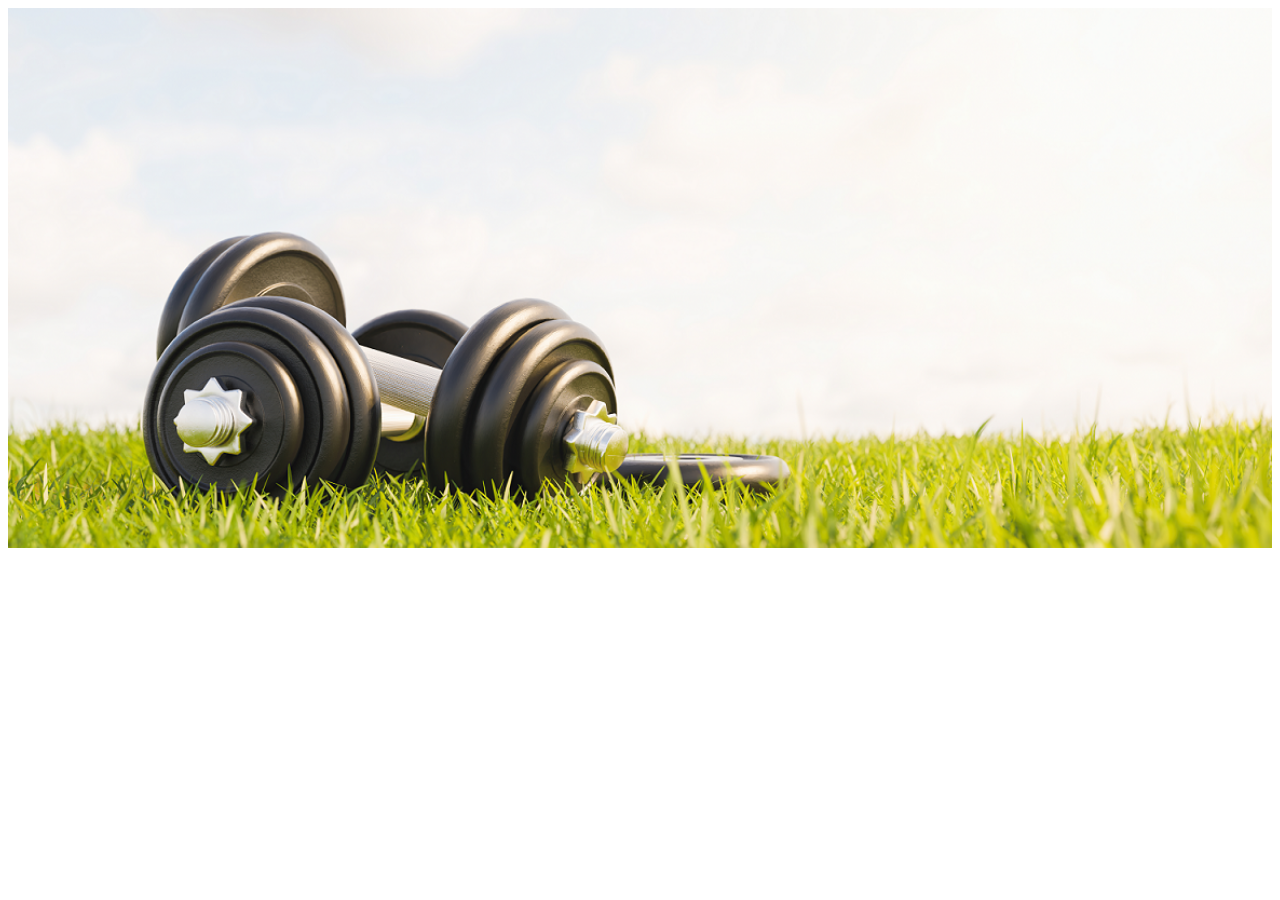
==== index.html @ a3ac37f5 "first commit" ====
<!doctype html>
<html lang="en">
  <head>
    <meta charset="utf-8">
    <meta name="viewport" content="width=device-width, initial-scale=1">
    <title>Bootstrap demo</title>
    <link href="https://cdn.jsdelivr.net/npm/bootstrap@5.3.0-alpha1/dist/css/bootstrap.min.css" rel="stylesheet" integrity="sha384-GLhlTQ8iRABdZLl6O3oVMWSktQOp6b7In1Zl3/Jr59b6EGGoI1aFkw7cmDA6j6gD" crossorigin="anonymous">
    <link rel="stylesheet" href="css/styles.css">
  </head>
  <body>
        <section id="header">
            
        </section>






    
    <script src="https://cdn.jsdelivr.net/npm/bootstrap@5.3.0-alpha1/dist/js/bootstrap.bundle.min.js" integrity="sha384-w76AqPfDkMBDXo30jS1Sgez6pr3x5MlQ1ZAGC+nuZB+EYdgRZgiwxhTBTkF7CXvN" crossorigin="anonymous"></script>
    <script src="index.js"></script>
  </body>
</html>
---- css/styles.css ----
#header{
    background-image: url('images/weights.png');
    height: 540px;
    background-size:cover;
}
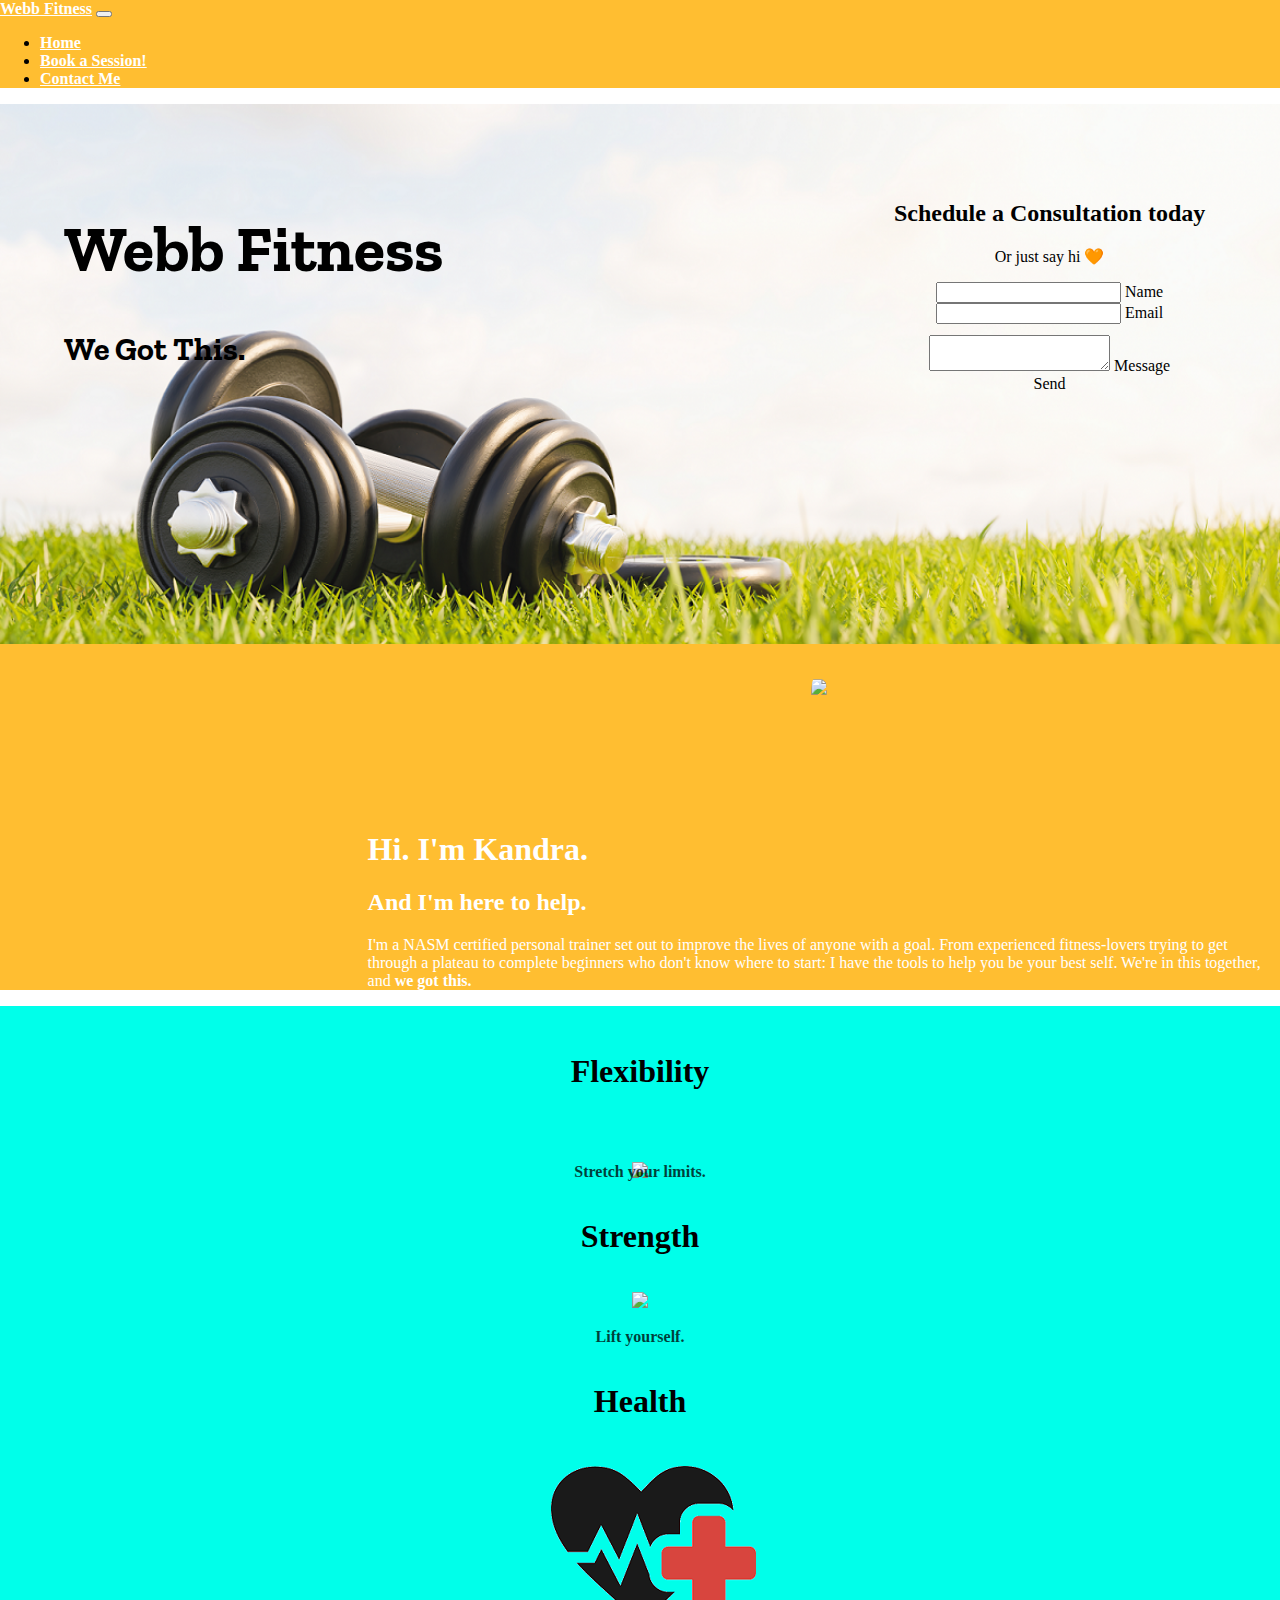
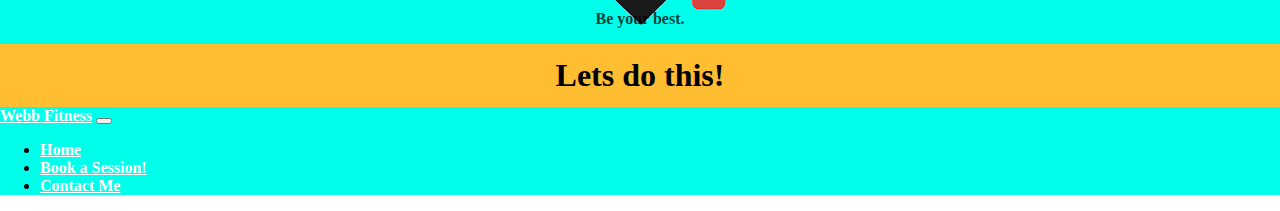
==== commit 9b48c67e: "finished services" ====
--- a/index.html
+++ b/index.html
@@ -3,21 +3,140 @@
   <head>
     <meta charset="utf-8">
     <meta name="viewport" content="width=device-width, initial-scale=1">
-    <title>Bootstrap demo</title>
+    <title>Webb Fitness</title>
+    <!-- Bootstrap -->
     <link href="https://cdn.jsdelivr.net/npm/bootstrap@5.3.0-alpha1/dist/css/bootstrap.min.css" rel="stylesheet" integrity="sha384-GLhlTQ8iRABdZLl6O3oVMWSktQOp6b7In1Zl3/Jr59b6EGGoI1aFkw7cmDA6j6gD" crossorigin="anonymous">
+    <!-- StyleSheet -->
     <link rel="stylesheet" href="css/styles.css">
+    <!-- Google Fonts -->
+    <link rel="preconnect" href="https://fonts.googleapis.com">
+    <link rel="preconnect" href="https://fonts.gstatic.com" crossorigin>
+    <link href="https://fonts.googleapis.com/css2?family=Fredericka+the+Great&family=Montserrat:wght@400;700;900&family=Zilla+Slab:ital,wght@0,400;0,700;1,700&display=swap" rel="stylesheet">
   </head>
   <body>
+        <section id="navbar">
+            <nav class="navbar navbar-expand-lg bg-body-tertiary">
+                <div class="container-fluid">
+                  <a class="navbar-brand" href="#">Webb Fitness</a>
+                  <button class="navbar-toggler" type="button" data-bs-toggle="collapse" data-bs-target="#navbarSupportedContent" aria-controls="navbarSupportedContent" aria-expanded="false" aria-label="Toggle navigation">
+                    <span class="navbar-toggler-icon"></span>
+                  </button>
+                  <div class="collapse navbar-collapse" id="navbarSupportedContent">
+                    <ul class="navbar-nav me-auto mb-2 mb-lg-0">
+                      <li class="nav-item">
+                        <a class="nav-link active" aria-current="page" href="#">Home</a>
+                      </li>
+                      <li class="nav-item">
+                        <a class="nav-link" href="#">Book a Session!</a>
+                      </li>
+                      <li class="nav-item">
+                        <a class="nav-link" href="#">Contact Me</a>
+                      </li>
+                    </ul>
+                  </div>
+                </div>
+              </nav>
+        </section>
         <section id="header">
-            
+            <div class="intro-headings">
+                <h1>Webb Fitness</h1>
+                <h2>We Got This.</h2>
+            </div>
         </section>
 
+            <section class="mini-contact">
+                <h2>Schedule a Consultation today</h2>
+                <p>Or just say hi 🧡</p>
 
+                        <form id="contact-form" name="contact-form" action="https://formsubmit.co/gbc466@gmail.com" method="POST">
+                            <div class="row">
+                                <div class="col-md-6">
+                                    <div class="md-form mb-0">
+                                        <input type="text" id="name" name="name" class="form-control">
+                                        <label for="name" class="">Name</label>
+                                    </div>
+                                </div>
+                                <div class="col-md-6">
+                                    <div class="md-form mb-0">
+                                        <input type="text" id="email" name="email" class="form-control">
+                                        <label for="email" class="">Email</label>
+                                    </div>
+                                    </div>
+                            <div class="row message">
+                                <div class="col-md-12">
+                                    <div class="md-form">
+                                        <textarea type="text" id="message" name="message" rows="2" class="form-control md-textarea"></textarea>
+                                        <label for="message">Message</label>
+                                    </div>
+                                </div>
+                                <div class="button">
+                                    <a class="btn btn-primary" onclick="document.getElementById('contact-form').submit();">Send</a>
+                                </div>
+                            </div>
+                         </div>
+                        </form>
+            </section>
+            <section id="bio">
+                <div class="container-fluid">
+                <div class="row">
+                        <div class="col-md-auto">
+                            <img class="kandra-picture" src="css/images/kandra.jpg">
+                        </div>
+                        <div class="col-md-5 bio-headings container-fluid">
+                            <h1>Hi. I'm Kandra.</h1>
+                            <h2>And I'm here to help.</h2>
+                            <p>I'm a NASM certified personal trainer set out to improve the lives of anyone with a goal. From experienced fitness-lovers trying to get through a plateau to complete beginners who don't know where to start: I have the tools to help you be your best self. We're in this together, and <strong>we got this.</strong></p>
+                        </div>
+                    </div>
+            </section>
+            <section id="services">
+                <div class="row services-row">
+                    <div class="col-md-4 col">
+                        <div>
+                        <h1>Flexibility</h1>
+                        <img class="icon yoga-icon" src="css/images/yoga.png">
+                        <p class="services-para">Stretch your limits. </p>
+                    </div>
+                    </div>      
+                    <div class="col-md-4 col">
+                        <h1>Strength</h1>
+                        <img class="icon lifting-icon" src="css/images/weightlifting-icon.png">
+                        <p class="services-para">Lift yourself. </p>
+                    </div>      
+                    <div class="col-md-4 col">
+                        <h1>Health</h1>
+                        <img class="icon health-icon" src="css/images/health.png">
+                        <p class="services-para">Be your best.</p>
+                    </div>  
+                </div>
+            </section>
+            <section id="cta">
+                <h1>Lets do this!</h1>
+            </section>
 
-
-
-
-    
+            <section id="footer">
+                    <nav class="navbar navbar-expand-lg bg-body-tertiary">
+                        <div class="container-fluid">
+                          <a class="navbar-brand" href="#">Webb Fitness</a>
+                          <button class="navbar-toggler" type="button" data-bs-toggle="collapse" data-bs-target="#navbarSupportedContent" aria-controls="navbarSupportedContent" aria-expanded="false" aria-label="Toggle navigation">
+                            <span class="navbar-toggler-icon"></span>
+                          </button>
+                          <div class="collapse navbar-collapse" id="navbarSupportedContent">
+                            <ul class="navbar-nav me-auto mb-2 mb-lg-0">
+                              <li class="nav-item">
+                                <a class="nav-link active" aria-current="page" href="#">Home</a>
+                              </li>
+                              <li class="nav-item">
+                                <a class="nav-link" href="#">Book a Session!</a>
+                              </li>
+                              <li class="nav-item">
+                                <a class="nav-link" href="#">Contact Me</a>
+                              </li>
+                            </ul>
+                          </div>
+                        </div>
+                      </nav>
+            </section>
     <script src="https://cdn.jsdelivr.net/npm/bootstrap@5.3.0-alpha1/dist/js/bootstrap.bundle.min.js" integrity="sha384-w76AqPfDkMBDXo30jS1Sgez6pr3x5MlQ1ZAGC+nuZB+EYdgRZgiwxhTBTkF7CXvN" crossorigin="anonymous"></script>
     <script src="index.js"></script>
   </body>
--- a/css/styles.css
+++ b/css/styles.css
@@ -1,5 +1,154 @@
+body{
+    margin: 0;
+}
+
+#navbar{
+    position: static;
+}
+
 #header{
     background-image: url('images/weights.png');
     height: 540px;
-    background-size:cover;
-}+    background-size: cover;
+    margin: 0;
+}
+
+.message{
+    margin:3% auto;
+}
+
+.btn{
+    margin: 10px;
+    width: auto;
+}
+
+.mini-contact{
+    position: absolute;
+    right: 3%;
+    top: 20%;
+    width: 30%;
+    text-align: center;
+}
+
+@media (max-width: 700px){
+    .mini-contact{
+        position: relative; 
+        left: 2px;
+        margin: 0 auto;
+        width: 90%;
+    }
+}
+
+#header h1{
+    font-size: 4rem;
+    font-family: 'Zilla Slab', serif;
+    font-weight: 700;
+}
+
+#header h2{
+    font-size: 2rem;
+    font-family: 'Zilla Slab', serif;
+}
+
+.navbar{
+    background-color: rgb(255, 190, 49)!important;
+}
+
+.navbar a{
+    color: rgb(255, 255, 255)!important;
+    font-weight: 900;
+}
+
+.intro-headings{
+    padding: 5%;
+    position: relative;
+}
+
+
+#bio{
+    text-align: center; 
+    align-items: center;
+    background-color:rgb(255, 190, 49);
+    color: white;
+    margin: 0;
+}
+
+.bio-headings{
+    margin: 0 2% 0 1%;
+    text-align: left;
+    padding-top: 2%;
+}
+
+.container-fluid .row{
+margin-left: 28%;
+padding-top: 2%;
+}
+
+.kandra-picture{
+    border-radius: 100%;
+    padding: 1%; 
+    padding-bottom: 10%;
+}
+
+.services-row{
+    text-align: center;
+    margin: 10px auto;
+}
+
+#services{
+    background-color: #00FFEA; 
+}
+
+.services-row{
+    margin: 0;
+    padding: 2% 3% 0 3%;
+    /* 205 x 119 pictures*/
+}
+
+.icon{
+    padding: 15px;
+}
+
+.lifting-icon{
+    padding-bottom: 50px;
+}
+
+.yoga-icon{
+    padding-top: 50px;
+}
+
+.health-icon{
+    padding-top: 25px;
+    position: relative;
+    left: 13px;
+}
+
+.col{
+    position: relative;
+}
+
+.services-para{
+    position: absolute;
+    bottom: 0;
+    left: 0;
+    right: 0;
+    margin-left: auto;
+    margin-right: auto;
+    font-weight: bold;
+    opacity: 75%;
+}
+
+#cta{
+    background-color:rgb(255, 190, 49);
+    padding: 1%;
+}
+
+#cta h1{
+    margin: 0;
+    text-align: center;
+    font-weight: 700;
+}
+
+#footer .navbar{
+    background-color: #00FFEA!important;
+}
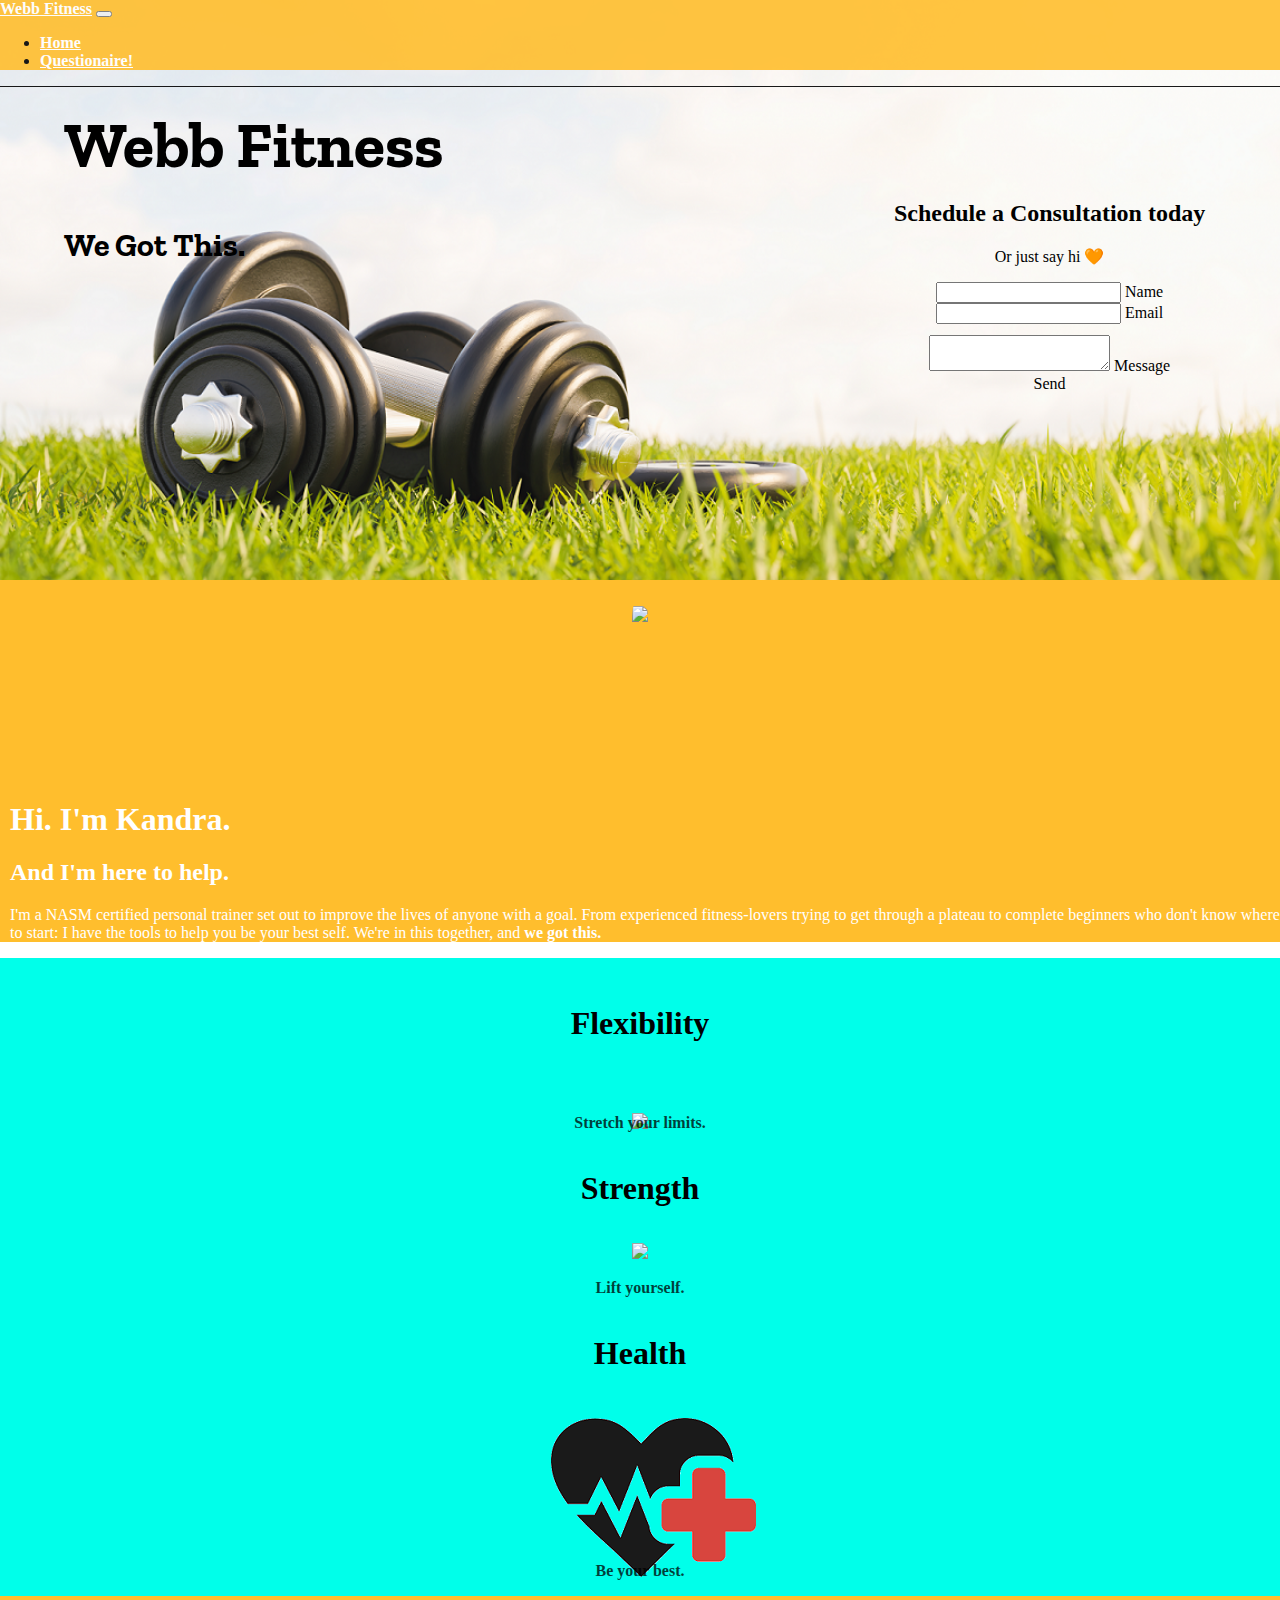
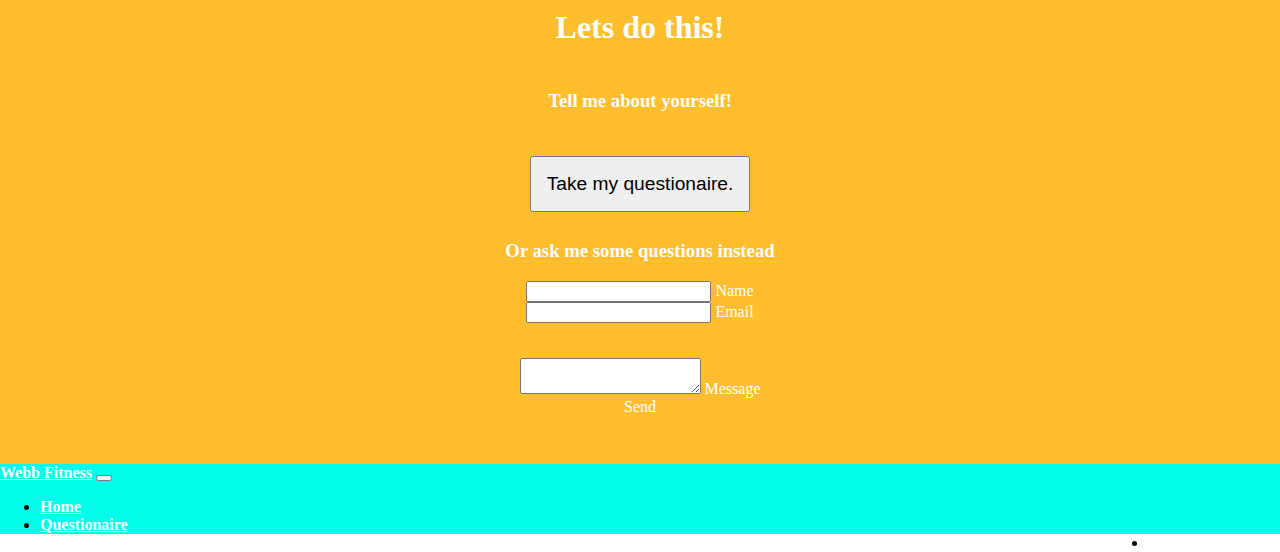
==== commit 0aa196df: "improved responsiveness" ====
--- a/index.html
+++ b/index.html
@@ -24,13 +24,10 @@
                   <div class="collapse navbar-collapse" id="navbarSupportedContent">
                     <ul class="navbar-nav me-auto mb-2 mb-lg-0">
                       <li class="nav-item">
-                        <a class="nav-link active" aria-current="page" href="#">Home</a>
+                        <a class="nav-link active" aria-current="page" href="index.html">Home</a>
                       </li>
                       <li class="nav-item">
-                        <a class="nav-link" href="#">Book a Session!</a>
-                      </li>
-                      <li class="nav-item">
-                        <a class="nav-link" href="#">Contact Me</a>
+                        <a class="nav-link" href="questionaire.html">Questionaire!</a>
                       </li>
                     </ul>
                   </div>
@@ -47,8 +44,7 @@
             <section class="mini-contact">
                 <h2>Schedule a Consultation today</h2>
                 <p>Or just say hi 🧡</p>
-
-                        <form id="contact-form" name="contact-form" action="https://formsubmit.co/gbc466@gmail.com" method="POST">
+                        <form id="contact-form" name="contact-form" action="https://formsubmit.co/kandraelizabeth@gmail.com" method="POST">
                             <div class="row">
                                 <div class="col-md-6">
                                     <div class="md-form mb-0">
@@ -77,17 +73,18 @@
                         </form>
             </section>
             <section id="bio">
-                <div class="container-fluid">
-                <div class="row">
-                        <div class="col-md-auto">
+                <div class="container-fluid bio-div">
+                  <div class="row">
+                        <div class="col-md-auto k-div">
                             <img class="kandra-picture" src="css/images/kandra.jpg">
                         </div>
-                        <div class="col-md-5 bio-headings container-fluid">
+                        <div class="col-md-4 bio-headings container-fluid">
                             <h1>Hi. I'm Kandra.</h1>
                             <h2>And I'm here to help.</h2>
                             <p>I'm a NASM certified personal trainer set out to improve the lives of anyone with a goal. From experienced fitness-lovers trying to get through a plateau to complete beginners who don't know where to start: I have the tools to help you be your best self. We're in this together, and <strong>we got this.</strong></p>
                         </div>
-                    </div>
+                  </div>
+                </div>
             </section>
             <section id="services">
                 <div class="row services-row">
@@ -110,8 +107,44 @@
                     </div>  
                 </div>
             </section>
-            <section id="cta">
+            <section id="cta" class="orange">
                 <h1>Lets do this!</h1>
+                <div class="row cta-row">
+                    <div class="col-md-6">
+                        <h3>Tell me about yourself!</h3>
+                       <a href="questionaire.html"><button class="btn btn-light cta-btn1">Take my questionaire.</button></a>
+                    </div>
+                    <div class="col-md-6">
+                        <h3>Or ask me some questions instead</h3>
+                        <form id="contact-form" name="contact-form" action="https://formsubmit.co/kandraelizabeth@gmail.com" method="POST">
+                            <div class="row">
+                                <div class="col-md-6">
+                                    <div class="md-form mb-0">
+                                        <input type="text" id="name" name="name" class="form-control">
+                                        <label for="name" class="">Name</label>
+                                    </div>
+                                </div>
+                                <div class="col-md-6">
+                                    <div class="md-form mb-0">
+                                        <input type="text" id="email" name="email" class="form-control">
+                                        <label for="email" class="">Email</label>
+                                    </div>
+                                    </div>
+                            <div class="row message">
+                                <div class="col-md-12">
+                                    <div class="md-form">
+                                        <textarea type="text" id="message" name="message" rows="2" class="form-control md-textarea"></textarea>
+                                        <label for="message">Message</label>
+                                    </div>
+                                </div>
+                                <div class="button">
+                                    <a class="btn btn-light" type="submit">Send</a>
+                                </div>
+                            </div>
+                         </div>
+                        </form>
+                    </div>
+                </div>
             </section>
 
             <section id="footer">
@@ -124,13 +157,13 @@
                           <div class="collapse navbar-collapse" id="navbarSupportedContent">
                             <ul class="navbar-nav me-auto mb-2 mb-lg-0">
                               <li class="nav-item">
-                                <a class="nav-link active" aria-current="page" href="#">Home</a>
+                                <a class="nav-link active" aria-current="page" href="index.html">Home</a>
                               </li>
                               <li class="nav-item">
-                                <a class="nav-link" href="#">Book a Session!</a>
+                                <a class="nav-link" href="questionaire.html">Questionaire</a>
                               </li>
-                              <li class="nav-item">
-                                <a class="nav-link" href="#">Contact Me</a>
+                              <li class="nav-item copyright">
+                                <a class="nav-link">© Clemons 2023</a>
                               </li>
                             </ul>
                           </div>
--- a/css/styles.css
+++ b/css/styles.css
@@ -1,154 +1,286 @@
-body{
-    margin: 0;
-}
-
-#navbar{
+body {
+  margin: 0;
+}
+
+h2 {
+  font-size: 1.5rem;
+}
+
+.orange {
+  background-color: #FFBE2D ;
+  color: white;
+}
+
+.blue {
+  background-color: #00ffea;
+}
+
+#navbar {
+  position: fixed;
+  width: 100%;
+  border-bottom: 1px solid black;
+  opacity: 90%;
+  z-index: 1;
+}
+
+@media (max-width: 900px) {
+  #navbar {
     position: static;
-}
-
-#header{
-    background-image: url('images/weights.png');
-    height: 540px;
+  }
+}
+
+#header {
+  background-image: url("images/weights.png");
+  height: 580px;
+  background-size: cover;
+  margin: 0;
+}
+
+@media(max-width: 767px){
+  #header{
+    background-image: url("images/cropped-weights.png");
+    background-size:auto;
+    background-repeat: no-repeat;
+    height: 400px;
+  }
+  #header h1{
+    font-size: 2rem;
+  }
+  #header h2{
+    position: absolute;
+    right: 10px;
+    top: 86%;
+  }
+  .services-para{
+    display: none;
+  }
+  .mini-contact{
+    display: none;
+  }
+  .question-form{
+    width: 90%;
+  }
+  .hand-pic{
+    display: none;
+  }
+  .q-button{
+    position: unset!important;
+    width: unset!important;
+    margin-left: 50px!important;
+  }
+}
+
+.message {
+  margin: 3% auto;
+}
+
+.col-md-3{
+  align-items: right;
+}
+
+.btn {
+  margin: 10px;
+  width: auto;
+}
+
+.mini-contact {
+  position: absolute;
+  right: 3%;
+  top: 20%;
+  width: 30%;
+  text-align: center;
+}
+
+@media (max-width: 700px) {
+  .mini-contact {
+    position: relative;
+    left: 2px;
+    margin: 0 auto;
+    width: 90%;
+  }
+}
+
+#header h1 {
+  font-size: 4rem;
+  font-family: "Zilla Slab", serif;
+  font-weight: 700;
+}
+
+#header h2 {
+  font-size: 2rem;
+  font-family: "Zilla Slab", serif;
+}
+
+.navbar {
+  background-color: #FFBE2D  !important;
+}
+
+.navbar a {
+  color: white !important;
+  font-weight: 900;
+}
+
+.intro-headings {
+  padding: 5%;
+  position: relative;
+}
+
+#bio {
+  text-align: center;
+  align-items: center;
+  background-color: #FFBE2D ;
+  color: white;
+  margin: 0 auto;
+}
+
+.bio-headings {
+  text-align: left;
+  padding-top: 2%;
+  margin-right: auto;
+  margin-left: 10px;
+}
+
+.k-div{
+  margin-left: auto;
+  margin-right: 0;
+}
+
+.container-fluid .row {
+  padding-top: 2%;
+}
+
+.kandra-picture {
+  border-radius: 100%;
+  padding-bottom: 10%;
+}
+
+.services-row {
+  text-align: center;
+  margin: 10px auto;
+}
+
+#services {
+  background-color: #00ffea;
+}
+
+.services-row {
+  margin: 0;
+  padding: 2% 3% 0 3%;
+  /* 205 x 119 pictures*/
+}
+
+.icon {
+  padding: 15px;
+}
+
+.lifting-icon {
+  padding-bottom: 50px;
+}
+
+.yoga-icon {
+  padding-top: 50px;
+}
+
+.health-icon {
+  padding-top: 25px;
+  position: relative;
+  left: 13px;
+}
+
+.col {
+  position: relative;
+}
+
+.services-para {
+  position: absolute;
+  bottom: 0;
+  left: 0;
+  right: 0;
+  margin-left: auto;
+  margin-right: auto;
+  font-weight: bold;
+  opacity: 75%;
+}
+
+#cta {
+  background-color: #FFBE2D ;
+  padding: 1%;
+  text-align: center;
+}
+
+#cta h1 {
+  margin: 0;
+  text-align: center;
+  font-weight: 700;
+}
+
+.cta-row {
+  padding: 2% 3% 0 3%;
+}
+
+#footer .navbar {
+  background-color: #00ffea !important;
+}
+
+.cta-btn1 {
+  padding: 15px;
+  margin-top: 25px;
+  font-size: 1.2rem;
+}
+
+.copyright {
+  position: absolute;
+  right: 20px;
+  font-size: 0.7 rem;
+}
+
+.questionaire{
+    background: rgb(0,255,234);
+    background: linear-gradient(173deg, rgba(0,255,234,1) 26%, rgba(255,190,45,1) 74%);
+    /* height: auto; */
+    background-attachment:fixed;
     background-size: cover;
-    margin: 0;
-}
-
-.message{
-    margin:3% auto;
-}
-
-.btn{
-    margin: 10px;
-    width: auto;
-}
-
-.mini-contact{
-    position: absolute;
-    right: 3%;
-    top: 20%;
-    width: 30%;
+    padding-bottom: 25px;
+}
+
+.questionaire h1{
+    padding: 5% 0 0 5%;
     text-align: center;
 }
 
-@media (max-width: 700px){
-    .mini-contact{
-        position: relative; 
-        left: 2px;
-        margin: 0 auto;
-        width: 90%;
-    }
-}
-
-#header h1{
-    font-size: 4rem;
-    font-family: 'Zilla Slab', serif;
-    font-weight: 700;
-}
-
-#header h2{
-    font-size: 2rem;
-    font-family: 'Zilla Slab', serif;
-}
-
-.navbar{
-    background-color: rgb(255, 190, 49)!important;
-}
-
-.navbar a{
-    color: rgb(255, 255, 255)!important;
-    font-weight: 900;
-}
-
-.intro-headings{
-    padding: 5%;
-    position: relative;
-}
-
-
-#bio{
-    text-align: center; 
-    align-items: center;
-    background-color:rgb(255, 190, 49);
-    color: white;
-    margin: 0;
-}
-
-.bio-headings{
-    margin: 0 2% 0 1%;
-    text-align: left;
-    padding-top: 2%;
-}
-
-.container-fluid .row{
-margin-left: 28%;
-padding-top: 2%;
-}
-
-.kandra-picture{
-    border-radius: 100%;
-    padding: 1%; 
-    padding-bottom: 10%;
-}
-
-.services-row{
+.questionaire h2{
+    padding-left: 5%;
     text-align: center;
-    margin: 10px auto;
-}
-
-#services{
-    background-color: #00FFEA; 
-}
-
-.services-row{
-    margin: 0;
-    padding: 2% 3% 0 3%;
-    /* 205 x 119 pictures*/
-}
-
-.icon{
-    padding: 15px;
-}
-
-.lifting-icon{
-    padding-bottom: 50px;
-}
-
-.yoga-icon{
-    padding-top: 50px;
-}
-
-.health-icon{
-    padding-top: 25px;
-    position: relative;
-    left: 13px;
-}
-
-.col{
-    position: relative;
-}
-
-.services-para{
-    position: absolute;
-    bottom: 0;
-    left: 0;
-    right: 0;
+}
+
+.question-form{
+    background: rgb(192, 127, 201);
+    border: 2px solid black;
+    width: 80%;
+    margin-top: 25px;
     margin-left: auto;
     margin-right: auto;
-    font-weight: bold;
-    opacity: 75%;
-}
-
-#cta{
-    background-color:rgb(255, 190, 49);
-    padding: 1%;
-}
-
-#cta h1{
-    margin: 0;
-    text-align: center;
-    font-weight: 700;
-}
-
-#footer .navbar{
-    background-color: #00FFEA!important;
-}
+    padding: 25px;
+    border-radius: 1%;
+    position: relative;
+}
+
+label{
+    padding-bottom: 10px;
+}
+
+.hand-pic{
+    width: 300px;
+    position: absolute;
+    top: 50px;
+    right: 50px;
+}
+
+.q-button{
+    position: absolute;
+    bottom: 60px;
+    right: 100px;
+    padding: 10px;
+    width: 15%;
+    font-size: 2rem;
+}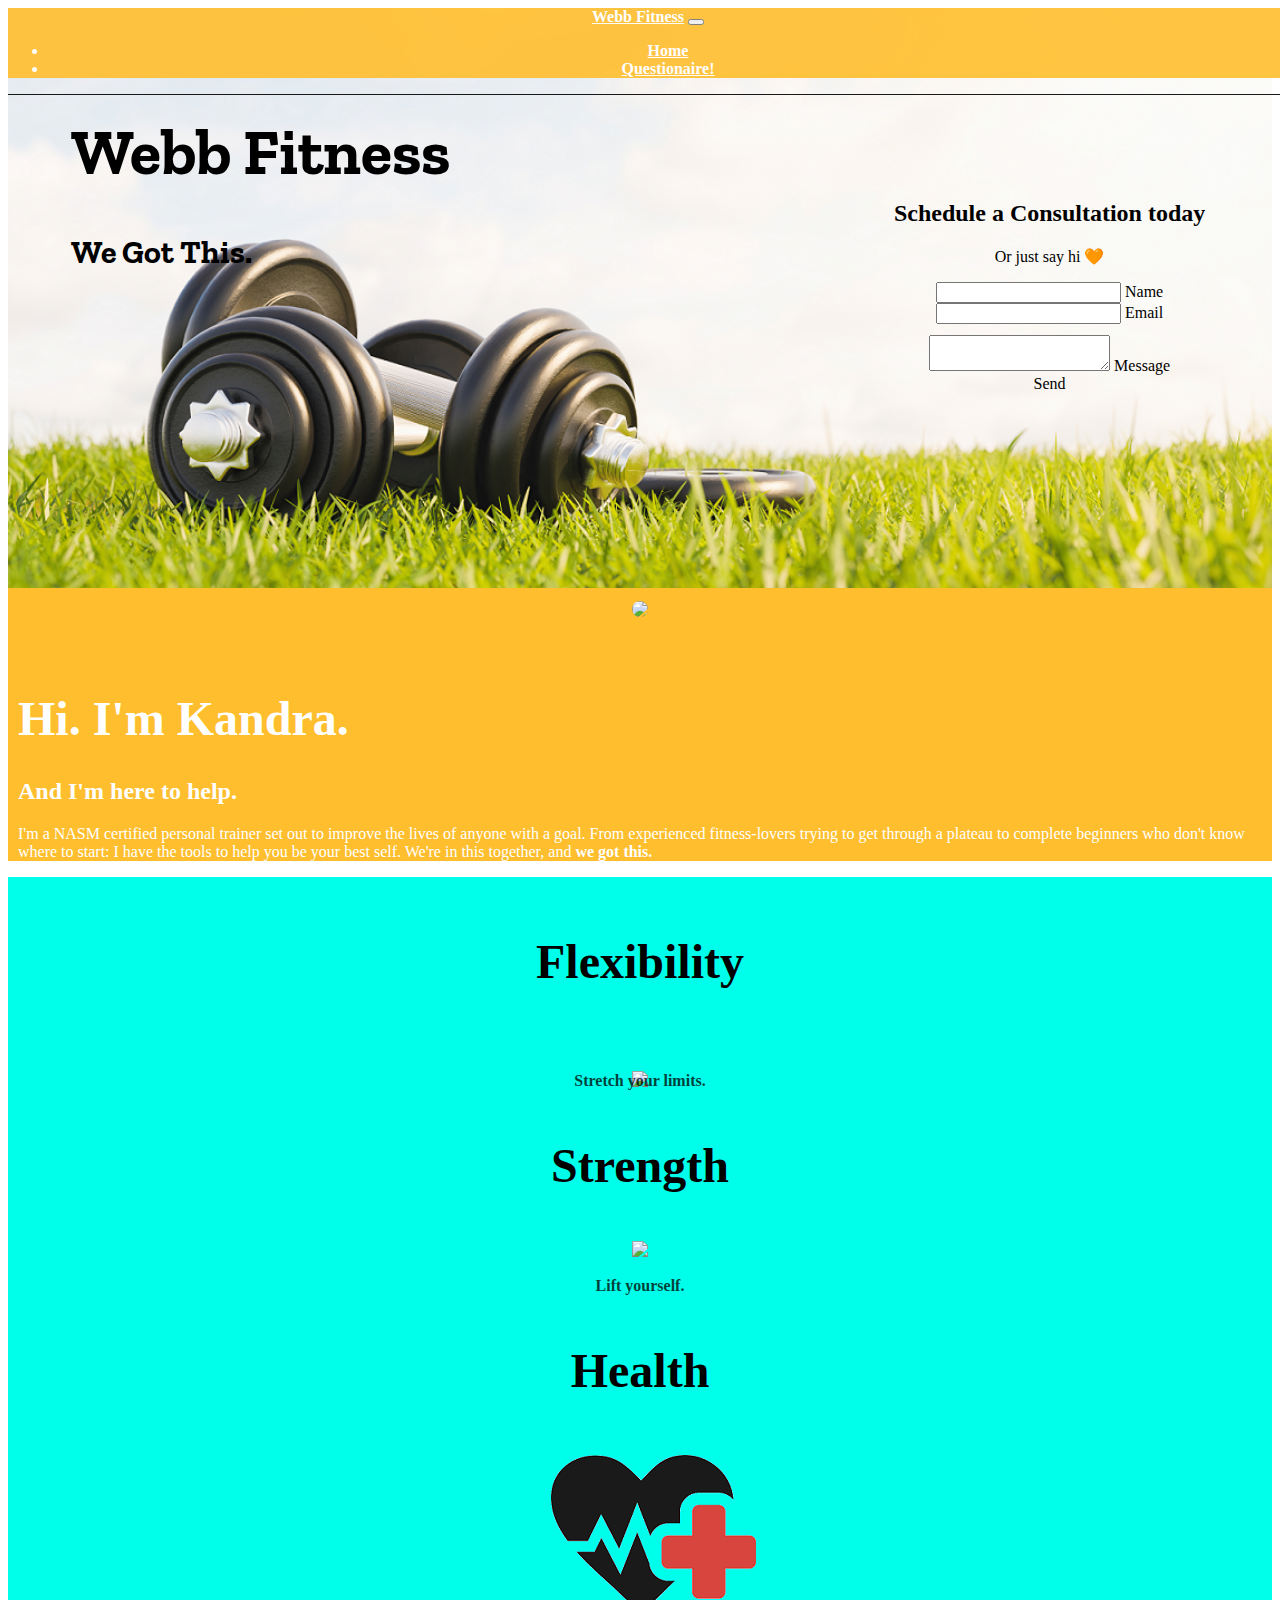
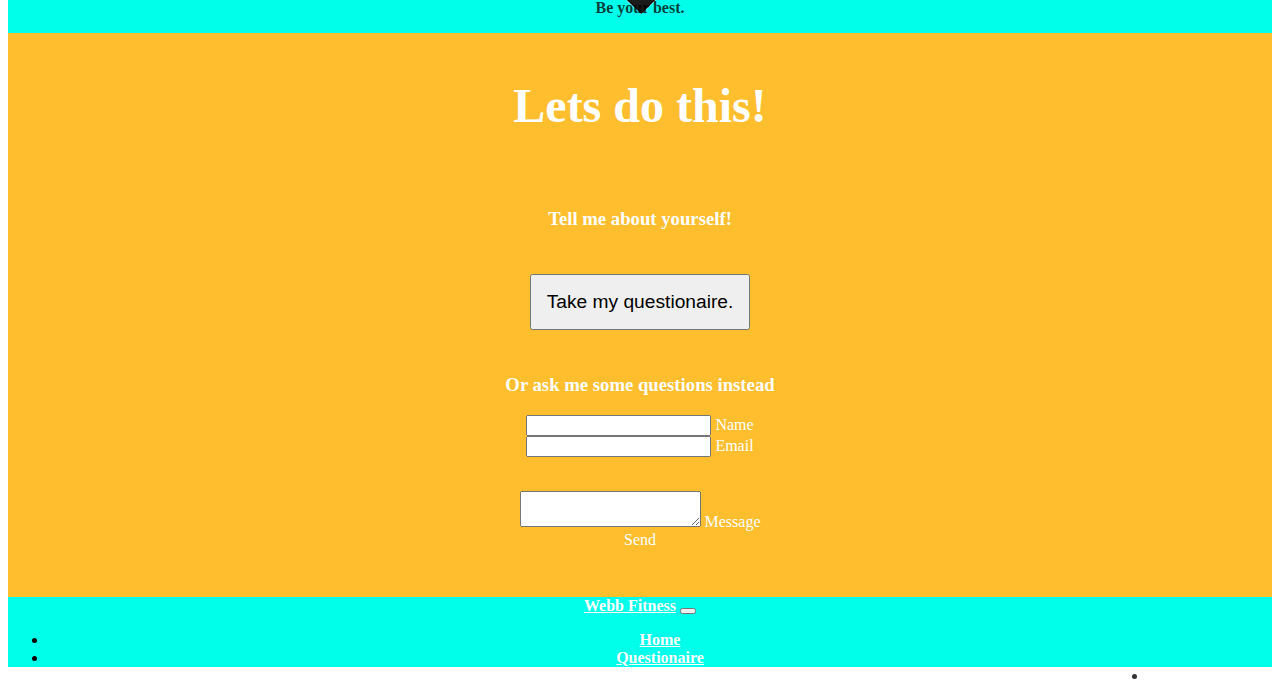
==== commit cb5c331e: "improved formatting, refactored CSS" ====
--- a/index.html
+++ b/index.html
@@ -1,176 +1,287 @@
-<!doctype html>
+<!DOCTYPE html>
 <html lang="en">
-  <head>
-    <meta charset="utf-8">
-    <meta name="viewport" content="width=device-width, initial-scale=1">
-    <title>Webb Fitness</title>
-    <!-- Bootstrap -->
-    <link href="https://cdn.jsdelivr.net/npm/bootstrap@5.3.0-alpha1/dist/css/bootstrap.min.css" rel="stylesheet" integrity="sha384-GLhlTQ8iRABdZLl6O3oVMWSktQOp6b7In1Zl3/Jr59b6EGGoI1aFkw7cmDA6j6gD" crossorigin="anonymous">
-    <!-- StyleSheet -->
-    <link rel="stylesheet" href="css/styles.css">
-    <!-- Google Fonts -->
-    <link rel="preconnect" href="https://fonts.googleapis.com">
-    <link rel="preconnect" href="https://fonts.gstatic.com" crossorigin>
-    <link href="https://fonts.googleapis.com/css2?family=Fredericka+the+Great&family=Montserrat:wght@400;700;900&family=Zilla+Slab:ital,wght@0,400;0,700;1,700&display=swap" rel="stylesheet">
-  </head>
-  <body>
+    <head>
+        <meta charset="utf-8" />
+        <meta name="viewport" content="width=device-width, initial-scale=1" />
+        <title>Webb Fitness</title>
+        <!-- Bootstrap -->
+        <link
+            href="https://cdn.jsdelivr.net/npm/bootstrap@5.3.0-alpha1/dist/css/bootstrap.min.css"
+            rel="stylesheet"
+            integrity="sha384-GLhlTQ8iRABdZLl6O3oVMWSktQOp6b7In1Zl3/Jr59b6EGGoI1aFkw7cmDA6j6gD"
+            crossorigin="anonymous" />
+        <!-- StyleSheet -->
+        <link rel="stylesheet" href="css/styles.css" />
+        <!-- Google Fonts -->
+        <link rel="preconnect" href="https://fonts.googleapis.com" />
+        <link rel="preconnect" href="https://fonts.gstatic.com" crossorigin />
+        <link
+            href="https://fonts.googleapis.com/css2?family=Fredericka+the+Great&family=Montserrat:wght@400;700;900&family=Zilla+Slab:ital,wght@0,400;0,700;1,700&display=swap"
+            rel="stylesheet" />
+    </head>
+    <body>
+        <!-- NavBar -->
+
         <section id="navbar">
-            <nav class="navbar navbar-expand-lg bg-body-tertiary">
+            <nav class="navbar orange navbar-expand-lg bg-body-tertiary">
                 <div class="container-fluid">
-                  <a class="navbar-brand" href="#">Webb Fitness</a>
-                  <button class="navbar-toggler" type="button" data-bs-toggle="collapse" data-bs-target="#navbarSupportedContent" aria-controls="navbarSupportedContent" aria-expanded="false" aria-label="Toggle navigation">
-                    <span class="navbar-toggler-icon"></span>
-                  </button>
-                  <div class="collapse navbar-collapse" id="navbarSupportedContent">
-                    <ul class="navbar-nav me-auto mb-2 mb-lg-0">
-                      <li class="nav-item">
-                        <a class="nav-link active" aria-current="page" href="index.html">Home</a>
-                      </li>
-                      <li class="nav-item">
-                        <a class="nav-link" href="questionaire.html">Questionaire!</a>
-                      </li>
-                    </ul>
-                  </div>
-                </div>
-              </nav>
-        </section>
+                    <a class="navbar-brand" href="#">Webb Fitness</a>
+                    <button
+                        class="navbar-toggler"
+                        type="button"
+                        data-bs-toggle="collapse"
+                        data-bs-target="#navbarSupportedContent"
+                        aria-controls="navbarSupportedContent"
+                        aria-expanded="false"
+                        aria-label="Toggle navigation">
+                        <span class="navbar-toggler-icon"></span>
+                    </button>
+                    <div
+                        class="collapse navbar-collapse"
+                        id="navbarSupportedContent">
+                        <ul class="navbar-nav me-auto mb-2 mb-lg-0">
+                            <li class="nav-item">
+                                <a
+                                    class="nav-link active"
+                                    aria-current="page"
+                                    href="index.html"
+                                    >Home</a
+                                >
+                            </li>
+                            <li class="nav-item">
+                                <a class="nav-link" href="questionaire.html"
+                                    >Questionaire!</a
+                                >
+                            </li>
+                        </ul>
+                    </div>
+                </div>
+            </nav>
+        </section>
+        <!-- Header -->
+
         <section id="header">
             <div class="intro-headings">
                 <h1>Webb Fitness</h1>
                 <h2>We Got This.</h2>
             </div>
         </section>
-
-            <section class="mini-contact">
-                <h2>Schedule a Consultation today</h2>
-                <p>Or just say hi 🧡</p>
-                        <form id="contact-form" name="contact-form" action="https://formsubmit.co/kandraelizabeth@gmail.com" method="POST">
-                            <div class="row">
-                                <div class="col-md-6">
-                                    <div class="md-form mb-0">
-                                        <input type="text" id="name" name="name" class="form-control">
-                                        <label for="name" class="">Name</label>
-                                    </div>
+        <!-- 1st contact form -->
+        <div class="mini-contact">
+            <h2>Schedule a Consultation today</h2>
+            <p>Or just say hi 🧡</p>
+            <form
+                id="contact-form"
+                name="contact-form"
+                action="https://formsubmit.co/kandraelizabeth@gmail.com"
+                method="POST">
+                <div class="row">
+                    <div class="col-md-6">
+                        <div class="md-form mb-0">
+                            <input
+                                type="text"
+                                id="name"
+                                name="name"
+                                class="form-control" />
+                            <label for="name" class="">Name</label>
+                        </div>
+                    </div>
+                    <div class="col-md-6">
+                        <div class="md-form mb-0">
+                            <input
+                                type="text"
+                                id="email"
+                                name="email"
+                                class="form-control" />
+                            <label for="email" class="">Email</label>
+                        </div>
+                    </div>
+                    <div class="row message">
+                        <div class="col-md-12">
+                            <div class="md-form">
+                                <textarea
+                                    type="text"
+                                    id="message"
+                                    name="message"
+                                    rows="2"
+                                    class="form-control md-textarea"></textarea>
+                                <label for="message">Message</label>
+                            </div>
+                        </div>
+                        <div class="button">
+                            <a
+                                class="btn btn-primary"
+                                onclick="document.getElementById('contact-form').submit();"
+                                >Send</a
+                            >
+                        </div>
+                    </div>
+                </div>
+            </form>
+        </div>
+        <!-- Bio section -->
+        
+        <section id="bio" class="orange">
+            <div class="container-fluid bio-div">
+                <div class="row">
+                    <div class="col-md-auto k-div">
+                        <img
+                            class="kandra-picture"
+                            src="css/images/kandra.jpg" />
+                    </div>
+                    <div class="col-md-4 bio-headings container-fluid">
+                        <h1>Hi. I'm Kandra.</h1>
+                        <h2>And I'm here to help.</h2>
+                        <p>
+                            I'm a NASM certified personal trainer set out to
+                            improve the lives of anyone with a goal. From
+                            experienced fitness-lovers trying to get through a
+                            plateau to complete beginners who don't know where
+                            to start: I have the tools to help you be your best
+                            self. We're in this together, and
+                            <strong>we got this.</strong>
+                        </p>
+                    </div>
+                </div>
+            </div>
+        </section>
+        <!-- Services section -->
+
+        <section id="services" class="blue">
+            <div class="row services-row">
+                <div class="col-md-4 col">
+                    <div>
+                        <h1>Flexibility</h1>
+                        <img class="icon yoga-icon" src="css/images/yoga.png" />
+                        <p class="services-para">Stretch your limits.</p>
+                    </div>
+                </div>
+                <div class="col-md-4 col">
+                    <h1>Strength</h1>
+                    <img
+                        class="icon lifting-icon"
+                        src="css/images/weightlifting-icon.png" />
+                    <p class="services-para">Lift yourself.</p>
+                </div>
+                <div class="col-md-4 col">
+                    <h1>Health</h1>
+                    <img class="icon health-icon" src="css/images/health.png" />
+                    <p class="services-para">Be your best.</p>
+                </div>
+            </div>
+        </section>
+        <!-- Call to Action section -->
+
+        <section id="cta" class="orange">
+            <h1>Lets do this!</h1>
+            <div class="row cta-row">
+                <div class="col-md-6">
+                    <h3>Tell me about yourself!</h3>
+                    <a href="questionaire.html"
+                        ><button class="btn btn-light cta-btn1">
+                            Take my questionaire.
+                        </button></a
+                    >
+                </div>
+                <!-- Second contact form -->
+                <div class="col-md-6">
+                    <h3>Or ask me some questions instead</h3>
+                    <form
+                        id="contact-form2"
+                        name="contact-form2"
+                        action="https://formsubmit.co/kandraelizabeth@gmail.com"
+                        method="POST">
+                        <div class="row">
+                            <div class="col-md-6">
+                                <div class="md-form mb-0">
+                                    <input
+                                        type="text"
+                                        id="name"
+                                        name="name"
+                                        class="form-control" />
+                                    <label for="name" class="">Name</label>
                                 </div>
-                                <div class="col-md-6">
-                                    <div class="md-form mb-0">
-                                        <input type="text" id="email" name="email" class="form-control">
-                                        <label for="email" class="">Email</label>
-                                    </div>
-                                    </div>
-                            <div class="row message">
-                                <div class="col-md-12">
-                                    <div class="md-form">
-                                        <textarea type="text" id="message" name="message" rows="2" class="form-control md-textarea"></textarea>
-                                        <label for="message">Message</label>
-                                    </div>
+                            </div>
+                            <div class="col-md-6">
+                                <div class="md-form mb-0">
+                                    <input
+                                        type="text"
+                                        id="email"
+                                        name="email"
+                                        class="form-control" />
+                                    <label for="email" class="">Email</label>
                                 </div>
-                                <div class="button">
-                                    <a class="btn btn-primary" onclick="document.getElementById('contact-form').submit();">Send</a>
+                            </div>
+                        </div>
+                        <div class="row message">
+                            <div class="col-md-12">
+                                <div class="md-form">
+                                    <textarea
+                                        type="text"
+                                        id="message"
+                                        name="message"
+                                        rows="2"
+                                        class="form-control md-textarea"></textarea>
+                                    <label for="message">Message</label>
                                 </div>
                             </div>
-                         </div>
-                        </form>
-            </section>
-            <section id="bio">
-                <div class="container-fluid bio-div">
-                  <div class="row">
-                        <div class="col-md-auto k-div">
-                            <img class="kandra-picture" src="css/images/kandra.jpg">
-                        </div>
-                        <div class="col-md-4 bio-headings container-fluid">
-                            <h1>Hi. I'm Kandra.</h1>
-                            <h2>And I'm here to help.</h2>
-                            <p>I'm a NASM certified personal trainer set out to improve the lives of anyone with a goal. From experienced fitness-lovers trying to get through a plateau to complete beginners who don't know where to start: I have the tools to help you be your best self. We're in this together, and <strong>we got this.</strong></p>
-                        </div>
-                  </div>
-                </div>
-            </section>
-            <section id="services">
-                <div class="row services-row">
-                    <div class="col-md-4 col">
-                        <div>
-                        <h1>Flexibility</h1>
-                        <img class="icon yoga-icon" src="css/images/yoga.png">
-                        <p class="services-para">Stretch your limits. </p>
-                    </div>
-                    </div>      
-                    <div class="col-md-4 col">
-                        <h1>Strength</h1>
-                        <img class="icon lifting-icon" src="css/images/weightlifting-icon.png">
-                        <p class="services-para">Lift yourself. </p>
-                    </div>      
-                    <div class="col-md-4 col">
-                        <h1>Health</h1>
-                        <img class="icon health-icon" src="css/images/health.png">
-                        <p class="services-para">Be your best.</p>
-                    </div>  
-                </div>
-            </section>
-            <section id="cta" class="orange">
-                <h1>Lets do this!</h1>
-                <div class="row cta-row">
-                    <div class="col-md-6">
-                        <h3>Tell me about yourself!</h3>
-                       <a href="questionaire.html"><button class="btn btn-light cta-btn1">Take my questionaire.</button></a>
-                    </div>
-                    <div class="col-md-6">
-                        <h3>Or ask me some questions instead</h3>
-                        <form id="contact-form" name="contact-form" action="https://formsubmit.co/kandraelizabeth@gmail.com" method="POST">
-                            <div class="row">
-                                <div class="col-md-6">
-                                    <div class="md-form mb-0">
-                                        <input type="text" id="name" name="name" class="form-control">
-                                        <label for="name" class="">Name</label>
-                                    </div>
-                                </div>
-                                <div class="col-md-6">
-                                    <div class="md-form mb-0">
-                                        <input type="text" id="email" name="email" class="form-control">
-                                        <label for="email" class="">Email</label>
-                                    </div>
-                                    </div>
-                            <div class="row message">
-                                <div class="col-md-12">
-                                    <div class="md-form">
-                                        <textarea type="text" id="message" name="message" rows="2" class="form-control md-textarea"></textarea>
-                                        <label for="message">Message</label>
-                                    </div>
-                                </div>
-                                <div class="button">
-                                    <a class="btn btn-light" type="submit">Send</a>
-                                </div>
-                            </div>
-                         </div>
-                        </form>
-                    </div>
-                </div>
-            </section>
-
-            <section id="footer">
-                    <nav class="navbar navbar-expand-lg bg-body-tertiary">
-                        <div class="container-fluid">
-                          <a class="navbar-brand" href="#">Webb Fitness</a>
-                          <button class="navbar-toggler" type="button" data-bs-toggle="collapse" data-bs-target="#navbarSupportedContent" aria-controls="navbarSupportedContent" aria-expanded="false" aria-label="Toggle navigation">
-                            <span class="navbar-toggler-icon"></span>
-                          </button>
-                          <div class="collapse navbar-collapse" id="navbarSupportedContent">
-                            <ul class="navbar-nav me-auto mb-2 mb-lg-0">
-                              <li class="nav-item">
-                                <a class="nav-link active" aria-current="page" href="index.html">Home</a>
-                              </li>
-                              <li class="nav-item">
-                                <a class="nav-link" href="questionaire.html">Questionaire</a>
-                              </li>
-                              <li class="nav-item copyright">
+                            <div class="button">
+                                <a
+                                    class="btn btn-primary"
+                                    onclick="document.getElementById('contact-form2').submit();"
+                                    >Send</a
+                                >
+                            </div>
+                        </div>
+                    </form>
+                </div>
+            </div>
+        </section>
+        <!-- Footer Section -->
+
+        <section id="footer">
+            <nav class="navbar blue navbar-expand-lg bg-body-tertiary">
+                <div class="container-fluid">
+                    <a class="navbar-brand" href="#">Webb Fitness</a>
+                    <button
+                        class="navbar-toggler"
+                        type="button"
+                        data-bs-toggle="collapse"
+                        data-bs-target="#navbarSupportedContent"
+                        aria-controls="navbarSupportedContent"
+                        aria-expanded="false"
+                        aria-label="Toggle navigation">
+                        <span class="navbar-toggler-icon"></span>
+                    </button>
+                    <div
+                        class="collapse navbar-collapse"
+                        id="navbarSupportedContent">
+                        <ul class="navbar-nav me-auto mb-2 mb-lg-0">
+                            <li class="nav-item">
+                                <a
+                                    class="nav-link active"
+                                    aria-current="page"
+                                    href="index.html"
+                                    >Home</a
+                                >
+                            </li>
+                            <li class="nav-item">
+                                <a class="nav-link" href="questionaire.html"
+                                    >Questionaire</a
+                                >
+                            </li>
+                            <li class="nav-item copyright">
                                 <a class="nav-link">© Clemons 2023</a>
-                              </li>
-                            </ul>
-                          </div>
-                        </div>
-                      </nav>
-            </section>
-    <script src="https://cdn.jsdelivr.net/npm/bootstrap@5.3.0-alpha1/dist/js/bootstrap.bundle.min.js" integrity="sha384-w76AqPfDkMBDXo30jS1Sgez6pr3x5MlQ1ZAGC+nuZB+EYdgRZgiwxhTBTkF7CXvN" crossorigin="anonymous"></script>
-    <script src="index.js"></script>
-  </body>
-</html>+                            </li>
+                        </ul>
+                    </div>
+                </div>
+            </nav>
+        </section>
+        <!-- Bootstrap script -->
+        <script
+            src="https://cdn.jsdelivr.net/npm/bootstrap@5.3.0-alpha1/dist/js/bootstrap.bundle.min.js"
+            integrity="sha384-w76AqPfDkMBDXo30jS1Sgez6pr3x5MlQ1ZAGC+nuZB+EYdgRZgiwxhTBTkF7CXvN"
+            crossorigin="anonymous"></script>
+    </body>
+</html>
--- a/css/styles.css
+++ b/css/styles.css
@@ -1,259 +1,223 @@
-body {
-  margin: 0;
-}
-
-h2 {
-  font-size: 1.5rem;
-}
+/* --------headings-------- */
+
+h1 {
+    font-size: 3rem;
+    font-weight: 700;
+}
+
+#header h1 {
+    font-size: 4rem;
+    font-family: "Zilla Slab", serif;
+    font-weight: 700;
+}
+
+#header h2 {
+    font-size: 2rem;
+    font-family: "Zilla Slab", serif;
+}
+
+.questionaire-headings {
+    padding: 5% 0 0 5%;
+    text-align: center;
+}
+
+/* --------section themes-------- */
 
 .orange {
-  background-color: #FFBE2D ;
-  color: white;
+    background-color: #ffbe2d !important;
+    color: white !important;
+    text-align: center;
 }
 
 .blue {
-  background-color: #00ffea;
+    background-color: #00ffea !important;
+    text-align: center;
 }
 
 #navbar {
-  position: fixed;
-  width: 100%;
-  border-bottom: 1px solid black;
-  opacity: 90%;
-  z-index: 1;
+    position: fixed;
+    width: 100%;
+    border-bottom: 1px solid black;
+    opacity: 90%;
+    z-index: 1;
+}
+
+#header {
+    background-image: url("images/weights.png");
+    height: 580px;
+    background-size: cover;
+}
+
+#bio {
+    margin: 0 auto;
+}
+
+#cta {
+    padding: 1%;
+    text-align: center;
+}
+
+/* --------media queries-------- */
+
+@media (max-width: 1250px) {
+    .hand-pic {
+        display: none;
+    }
+    .q-button {
+        position: unset !important;
+        width: unset !important;
+        margin-left: 50px !important;
+    }
+    .question-form {
+        width: 90%;
+    }
 }
 
 @media (max-width: 900px) {
-  #navbar {
-    position: static;
-  }
-}
-
-#header {
-  background-image: url("images/weights.png");
-  height: 580px;
-  background-size: cover;
-  margin: 0;
-}
-
-@media(max-width: 767px){
-  #header{
-    background-image: url("images/cropped-weights.png");
-    background-size:auto;
-    background-repeat: no-repeat;
-    height: 400px;
-  }
-  #header h1{
-    font-size: 2rem;
-  }
-  #header h2{
-    position: absolute;
-    right: 10px;
-    top: 86%;
-  }
-  .services-para{
-    display: none;
-  }
-  .mini-contact{
-    display: none;
-  }
-  .question-form{
-    width: 90%;
-  }
-  .hand-pic{
-    display: none;
-  }
-  .q-button{
-    position: unset!important;
-    width: unset!important;
-    margin-left: 50px!important;
-  }
+    #navbar {
+        position: static;
+    }
+}
+
+@media (max-width: 767px) {
+    #header {
+        background-image: url("images/cropped-weights.png");
+        background-size: auto;
+        background-repeat: no-repeat;
+        height: 400px;
+    }
+    #header h1 {
+        font-size: 2rem;
+    }
+    #header h2 {
+        position: absolute;
+        right: 10px;
+        top: 86%;
+    }
+    .services-para {
+        display: none;
+    }
+    .mini-contact {
+        display: none;
+    }
+}
+
+/* --------navbar section-------- */
+
+.navbar a {
+    color: white !important;
+    font-weight: 900;
+}
+
+/* --------header section-------- */
+
+.mini-contact {
+    position: absolute;
+    right: 3%;
+    top: 20%;
+    width: 30%;
+    text-align: center;
 }
 
 .message {
-  margin: 3% auto;
-}
-
-.col-md-3{
-  align-items: right;
-}
-
-.btn {
-  margin: 10px;
-  width: auto;
-}
-
-.mini-contact {
-  position: absolute;
-  right: 3%;
-  top: 20%;
-  width: 30%;
-  text-align: center;
-}
-
-@media (max-width: 700px) {
-  .mini-contact {
-    position: relative;
-    left: 2px;
-    margin: 0 auto;
-    width: 90%;
-  }
-}
-
-#header h1 {
-  font-size: 4rem;
-  font-family: "Zilla Slab", serif;
-  font-weight: 700;
-}
-
-#header h2 {
-  font-size: 2rem;
-  font-family: "Zilla Slab", serif;
-}
-
-.navbar {
-  background-color: #FFBE2D  !important;
-}
-
-.navbar a {
-  color: white !important;
-  font-weight: 900;
+    margin: 3% auto;
 }
 
 .intro-headings {
-  padding: 5%;
-  position: relative;
-}
-
-#bio {
-  text-align: center;
-  align-items: center;
-  background-color: #FFBE2D ;
-  color: white;
-  margin: 0 auto;
-}
+    padding: 5%;
+    position: relative;
+}
+
+/* --------bio section-------- */
 
 .bio-headings {
-  text-align: left;
-  padding-top: 2%;
-  margin-right: auto;
-  margin-left: 10px;
-}
-
-.k-div{
-  margin-left: auto;
-  margin-right: 0;
-}
-
-.container-fluid .row {
-  padding-top: 2%;
+    text-align: left;
+    padding-top: 2%;
+    margin-right: auto;
+    margin-left: 10px;
+}
+
+.k-div {
+    margin-left: auto;
+    margin-right: 0;
+    padding: 1% 0;
 }
 
 .kandra-picture {
-  border-radius: 100%;
-  padding-bottom: 10%;
-}
+    border-radius: 70%;
+}
+
+/* --------services section-------- */
 
 .services-row {
-  text-align: center;
-  margin: 10px auto;
-}
-
-#services {
-  background-color: #00ffea;
+    text-align: center;
+    margin: 10px auto;
 }
 
 .services-row {
-  margin: 0;
-  padding: 2% 3% 0 3%;
-  /* 205 x 119 pictures*/
+    margin: 0;
+    padding: 2% 3% 0 3%;
 }
 
 .icon {
-  padding: 15px;
+    padding: 15px;
 }
 
 .lifting-icon {
-  padding-bottom: 50px;
+    padding-bottom: 50px;
 }
 
 .yoga-icon {
-  padding-top: 50px;
+    padding-top: 50px;
 }
 
 .health-icon {
-  padding-top: 25px;
-  position: relative;
-  left: 13px;
+    padding-top: 25px;
+    position: relative;
+    left: 13px;
 }
 
 .col {
-  position: relative;
+    position: relative;
 }
 
 .services-para {
-  position: absolute;
-  bottom: 0;
-  left: 0;
-  right: 0;
-  margin-left: auto;
-  margin-right: auto;
-  font-weight: bold;
-  opacity: 75%;
-}
-
-#cta {
-  background-color: #FFBE2D ;
-  padding: 1%;
-  text-align: center;
-}
-
-#cta h1 {
-  margin: 0;
-  text-align: center;
-  font-weight: 700;
-}
+    position: absolute;
+    bottom: 0;
+    left: 0;
+    right: 0;
+    margin-left: auto;
+    margin-right: auto;
+    font-weight: bold;
+    opacity: 75%;
+}
+
+/* --------cta section-------- */
 
 .cta-row {
-  padding: 2% 3% 0 3%;
-}
-
-#footer .navbar {
-  background-color: #00ffea !important;
+    padding: 2% 3% 0 3%;
 }
 
 .cta-btn1 {
-  padding: 15px;
-  margin-top: 25px;
-  font-size: 1.2rem;
-}
-
-.copyright {
-  position: absolute;
-  right: 20px;
-  font-size: 0.7 rem;
-}
-
-.questionaire{
-    background: rgb(0,255,234);
-    background: linear-gradient(173deg, rgba(0,255,234,1) 26%, rgba(255,190,45,1) 74%);
-    /* height: auto; */
-    background-attachment:fixed;
+    padding: 15px;
+    margin: 25px;
+    font-size: 1.2rem;
+}
+
+/* --------questionaire section-------- */
+
+#questionaire {
+    background: rgb(0, 255, 234);
+    background: linear-gradient(
+        173deg,
+        rgba(0, 255, 234, 1) 26%,
+        rgba(255, 190, 45, 1) 74%
+    );
     background-size: cover;
     padding-bottom: 25px;
 }
 
-.questionaire h1{
-    padding: 5% 0 0 5%;
-    text-align: center;
-}
-
-.questionaire h2{
-    padding-left: 5%;
-    text-align: center;
-}
-
-.question-form{
+.question-form {
     background: rgb(192, 127, 201);
     border: 2px solid black;
     width: 80%;
@@ -265,22 +229,30 @@
     position: relative;
 }
 
-label{
+label {
     padding-bottom: 10px;
 }
 
-.hand-pic{
+.hand-pic {
     width: 300px;
     position: absolute;
     top: 50px;
     right: 50px;
 }
 
-.q-button{
+.q-button {
     position: absolute;
     bottom: 60px;
-    right: 100px;
-    padding: 10px;
+    right: 120px;
     width: 15%;
     font-size: 2rem;
-}+}
+
+/* --------footer section-------- */
+
+.copyright {
+    position: absolute;
+    right: 20px;
+    font-size: 0.7 rem;
+    opacity: 80%;
+}
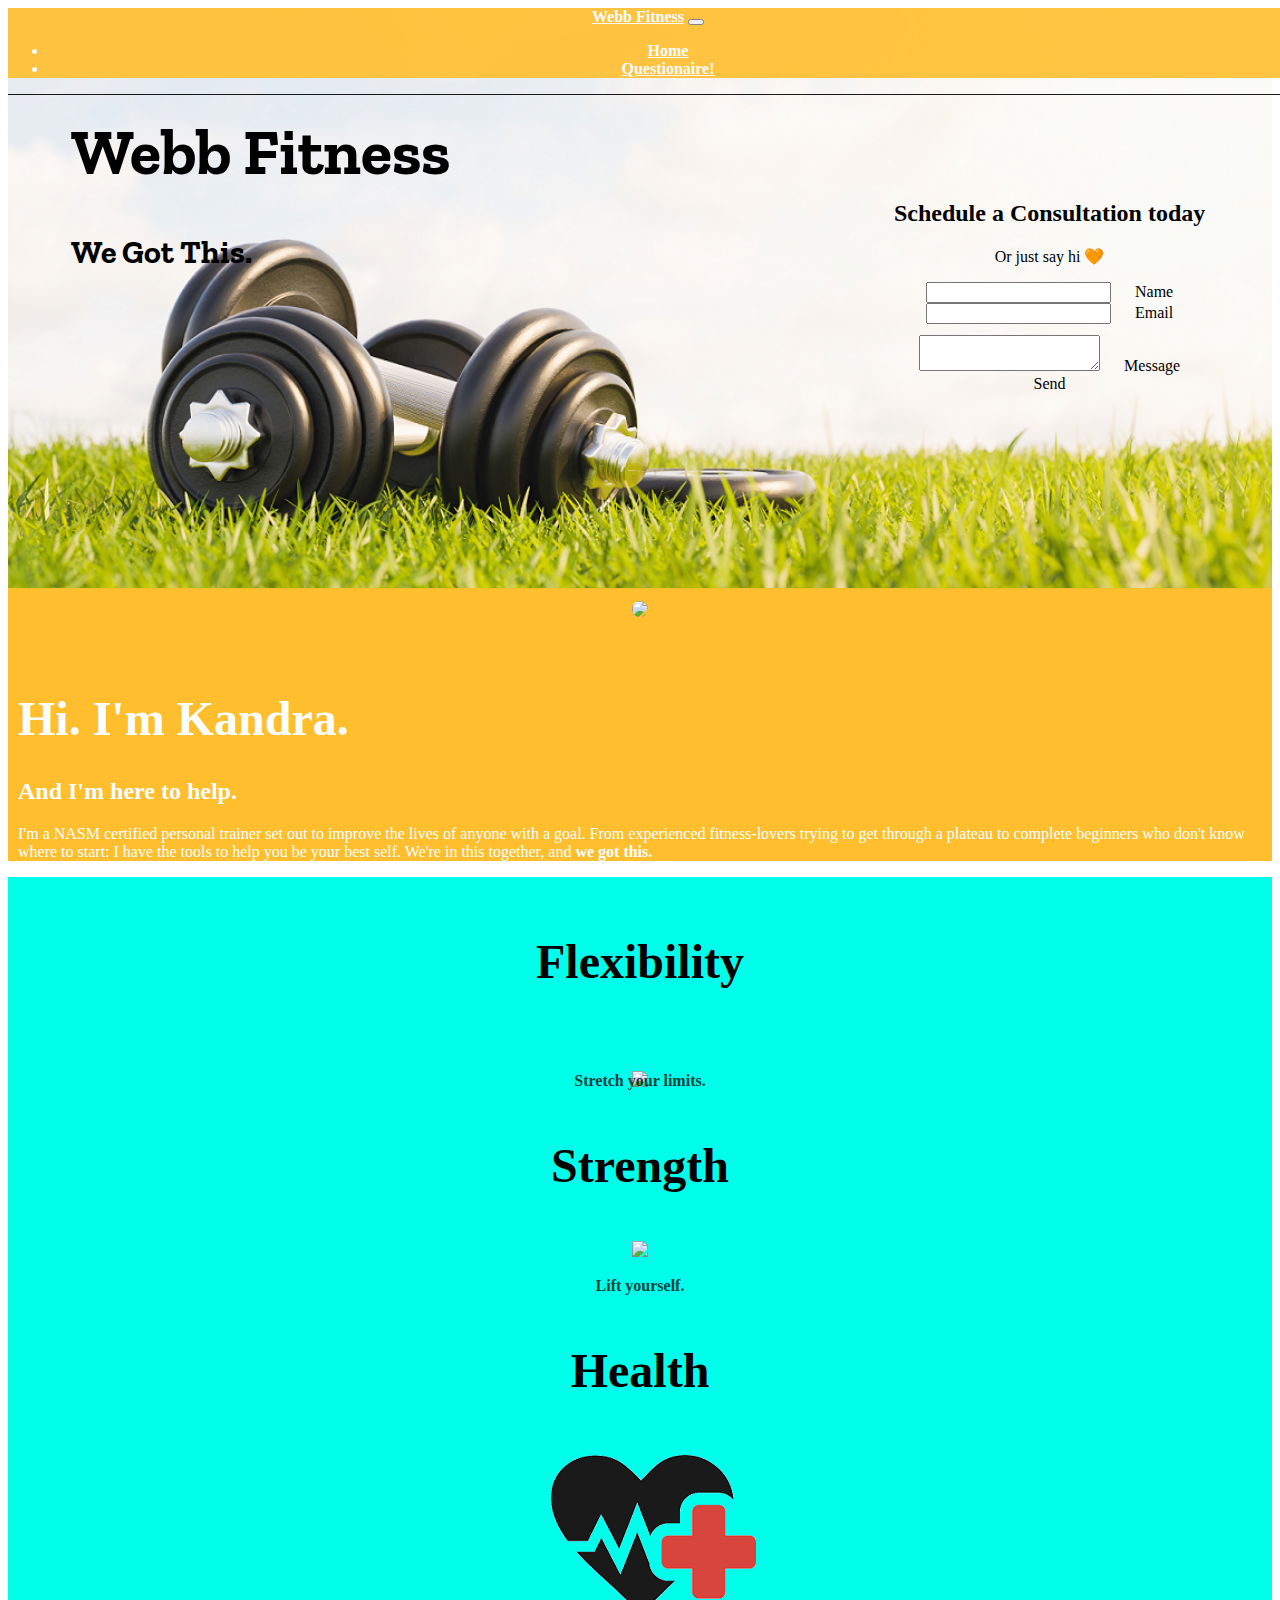
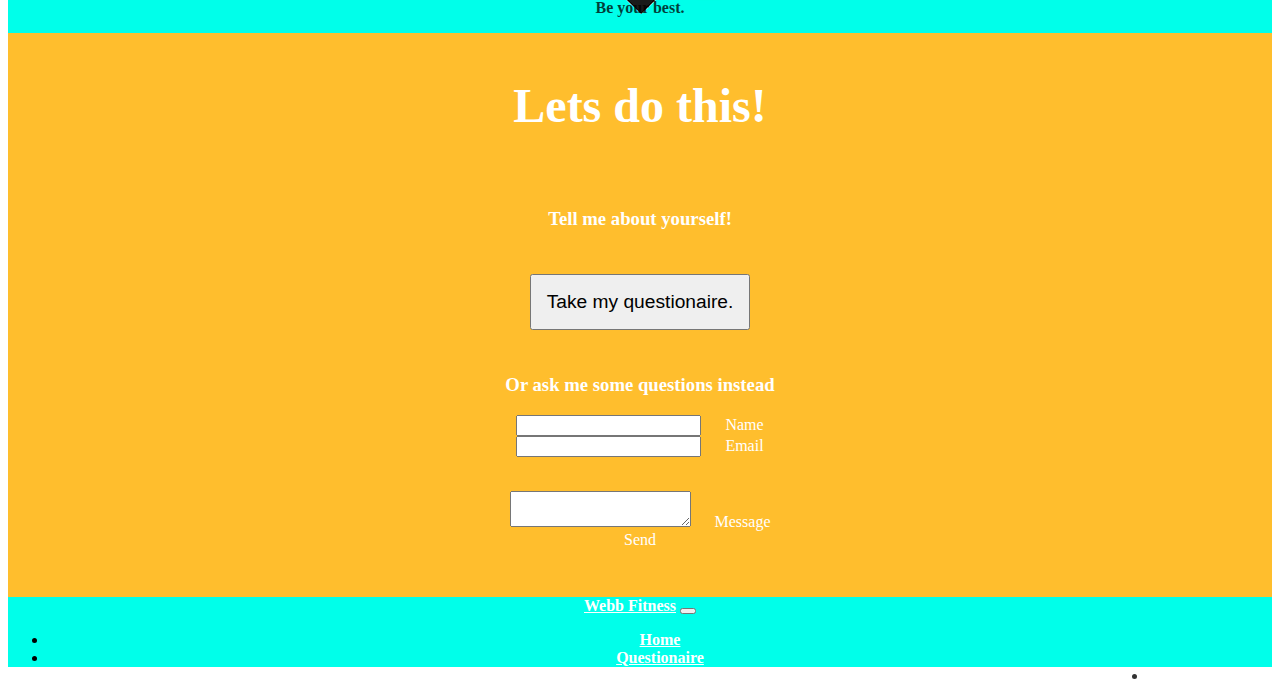
==== commit c9c272b7: "connected remote" ====
--- a/index.html
+++ b/index.html
@@ -4,15 +4,12 @@
         <meta charset="utf-8" />
         <meta name="viewport" content="width=device-width, initial-scale=1" />
         <title>Webb Fitness</title>
-        <!-- Bootstrap -->
         <link
             href="https://cdn.jsdelivr.net/npm/bootstrap@5.3.0-alpha1/dist/css/bootstrap.min.css"
             rel="stylesheet"
             integrity="sha384-GLhlTQ8iRABdZLl6O3oVMWSktQOp6b7In1Zl3/Jr59b6EGGoI1aFkw7cmDA6j6gD"
             crossorigin="anonymous" />
-        <!-- StyleSheet -->
         <link rel="stylesheet" href="css/styles.css" />
-        <!-- Google Fonts -->
         <link rel="preconnect" href="https://fonts.googleapis.com" />
         <link rel="preconnect" href="https://fonts.gstatic.com" crossorigin />
         <link
--- a/css/styles.css
+++ b/css/styles.css
@@ -231,12 +231,14 @@
 
 label {
     padding-bottom: 10px;
+    width: 95%;
+    margin-left: 20px;
 }
 
 .hand-pic {
     width: 300px;
     position: absolute;
-    top: 50px;
+    top: 250px;
     right: 50px;
 }
 
